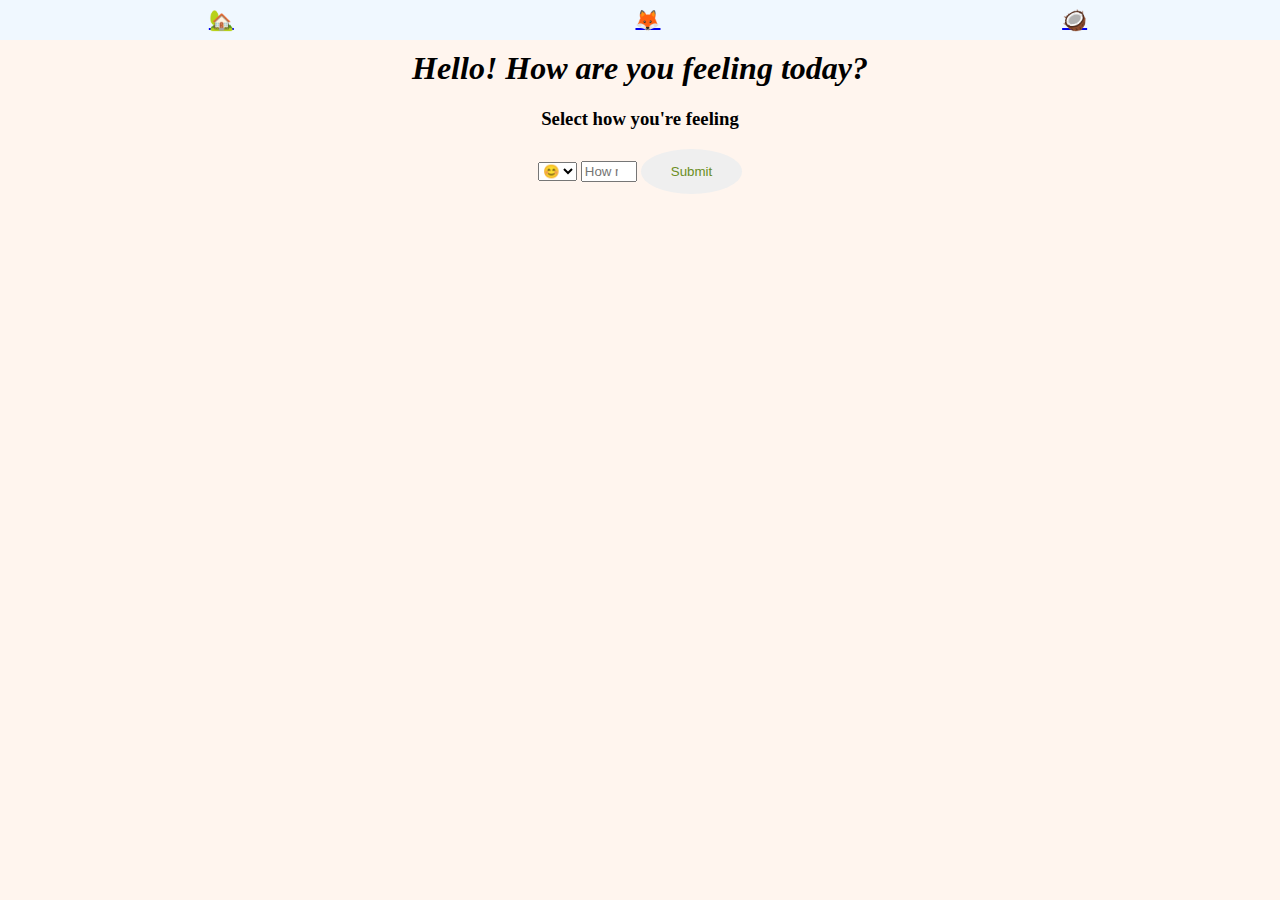
==== index.html @ 30f9346b "update css" ====
<!DOCTYPE html>

<html lang="en">
    <head>

        <meta charset="utf-8">
        <meta name="viewport" content="width=device-width, initial-scale=1.0">
        <link href="styles.css" rel="stylesheet">
        <title>Food To Eat</title>

        <style>
            body {
                text-align: center;
            }
            .button {
                color: olivedrab;
                border: none;
                border-radius: 50%;
                transition-duration: 0.4s;
                padding: 15px 30px;
            }
            .button.hover {
                border: 2px solid olivedrab;
                color: darkseagreen;
            }
        </style>
    </head>

    <body>
        <nav class="navbar">
            <a href="index.html" title="Home">🏡</a>
            <a href="mood.html" title="Progress">🦊</a>
            <a href="result.html" title="Result">🥥</a>
        </nav>
        <h1><i>Hello! How are you feeling today?</i></h1>
        <form id="form" action="/mood" >
            <h3 for="mood">Select how you're feeling</h3>
            <select name="mood" id="mood">
                <!-- happy -->
                <option value="10">&#x1F60A;</option> 
                <!-- love -->
                <option value="9">&#x1F60D;</option>
                <!-- cool -->
                <option value="8">&#x1F60E;</option>
                <!-- neutral -->
                <option value="7">&#x1F610;</option>
                <!-- sweat -->
                <option value="5">&#x1F614;</option>
                <!-- frown -->
                <option value="4">&#x1F613;</option>
                <!-- bad -->
                <option value="3">&#x1F615;</option>
                <!-- angry -->
                <option value="2">&#x1F620;</option>
                <!-- cry -->
                <option value="1">&#x1F622;</option>
                <!-- asleep -->
                <option value="6">&#x1F634;</option>
            </select>
            <input name="extent" id="intensity" placeholder="How much?" width="20px" type="number" min="1" max="10">
            <button type="submit" class="button">Submit</button>
        </form>

        <script>
            document.getElementById('form').addEventListener('submit', function(e) {
                e.preventDefault();

                let mood = document.getElementById('mood').value;
                let intensity = document.getElementById('intensity').value;

                localStorage.setItem('mood', mood);
                localStorage.setItem('intensity', intensity);

                window.location.href = 'mood.html';
            });
        </script>
    </body>
</html>
---- styles.css ----
.navbar {
    position: fixed;
    top: 0;
    left: 0;
    width: 100%;
    background-color: aliceblue;
    border-bottom: 1px solide #ccc;
    padding: 8px;
    display: flex;
    justify-content: space-around;
    align-items: center;
    z-index: 1000;
}
.navbar a {
    font-size: 20px;
    transition: transform 0.2s;
}

.navbar a:hover{
    color: cadetblue;
    transform: scale(1.2);
}
body {
    margin-top: 50px;
    background-color: seashell;
}

#image {
    max-width: 500px;
    max-height: 500px;
    width: auto;
    height: auto;
    display: block;
    margin: 0 auto;
}
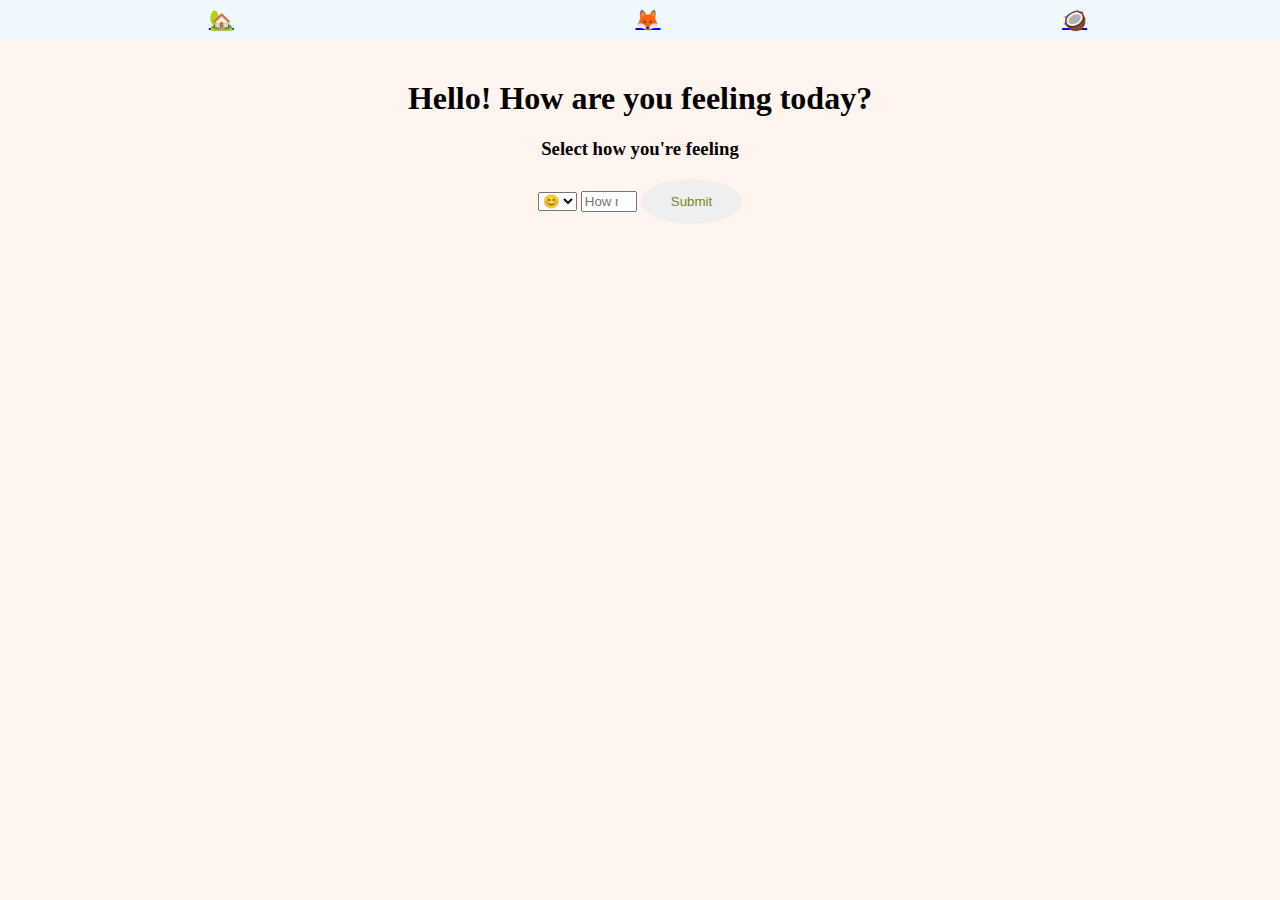
==== commit ef874d44: "fix css" ====
--- a/index.html
+++ b/index.html
@@ -11,6 +11,7 @@
         <style>
             body {
                 text-align: center;
+                margin-top: 80px;
             }
             .button {
                 color: olivedrab;
@@ -19,7 +20,7 @@
                 transition-duration: 0.4s;
                 padding: 15px 30px;
             }
-            .button.hover {
+            .button:hover {
                 border: 2px solid olivedrab;
                 color: darkseagreen;
             }
@@ -32,7 +33,7 @@
             <a href="mood.html" title="Progress">🦊</a>
             <a href="result.html" title="Result">🥥</a>
         </nav>
-        <h1><i>Hello! How are you feeling today?</i></h1>
+        <h1>Hello! How are you feeling today?</h1>
         <form id="form" action="/mood" >
             <h3 for="mood">Select how you're feeling</h3>
             <select name="mood" id="mood">
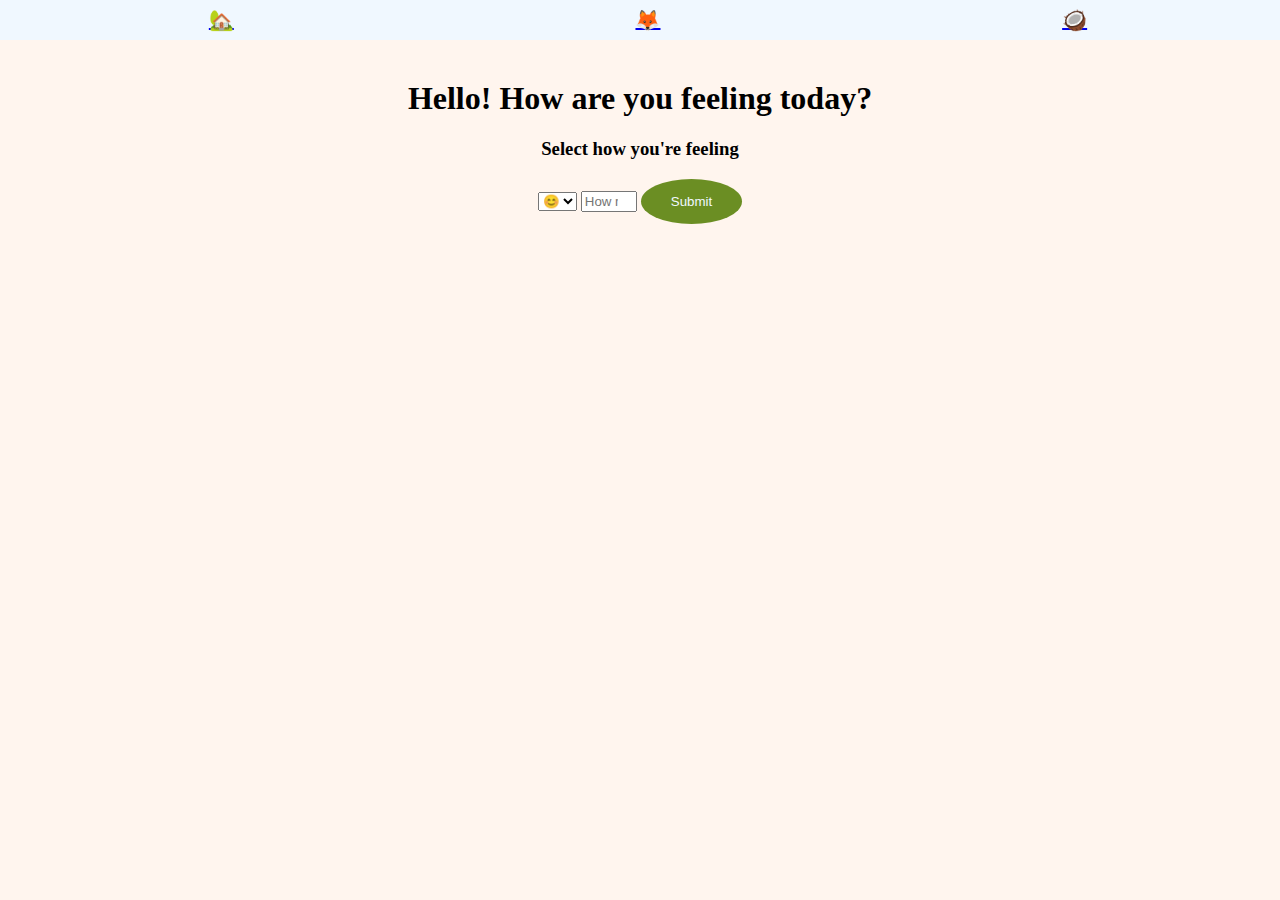
==== commit 40ab20c6: "added color css" ====
--- a/index.html
+++ b/index.html
@@ -14,7 +14,8 @@
                 margin-top: 80px;
             }
             .button {
-                color: olivedrab;
+                background-color: olivedrab;
+                color: aliceblue;
                 border: none;
                 border-radius: 50%;
                 transition-duration: 0.4s;
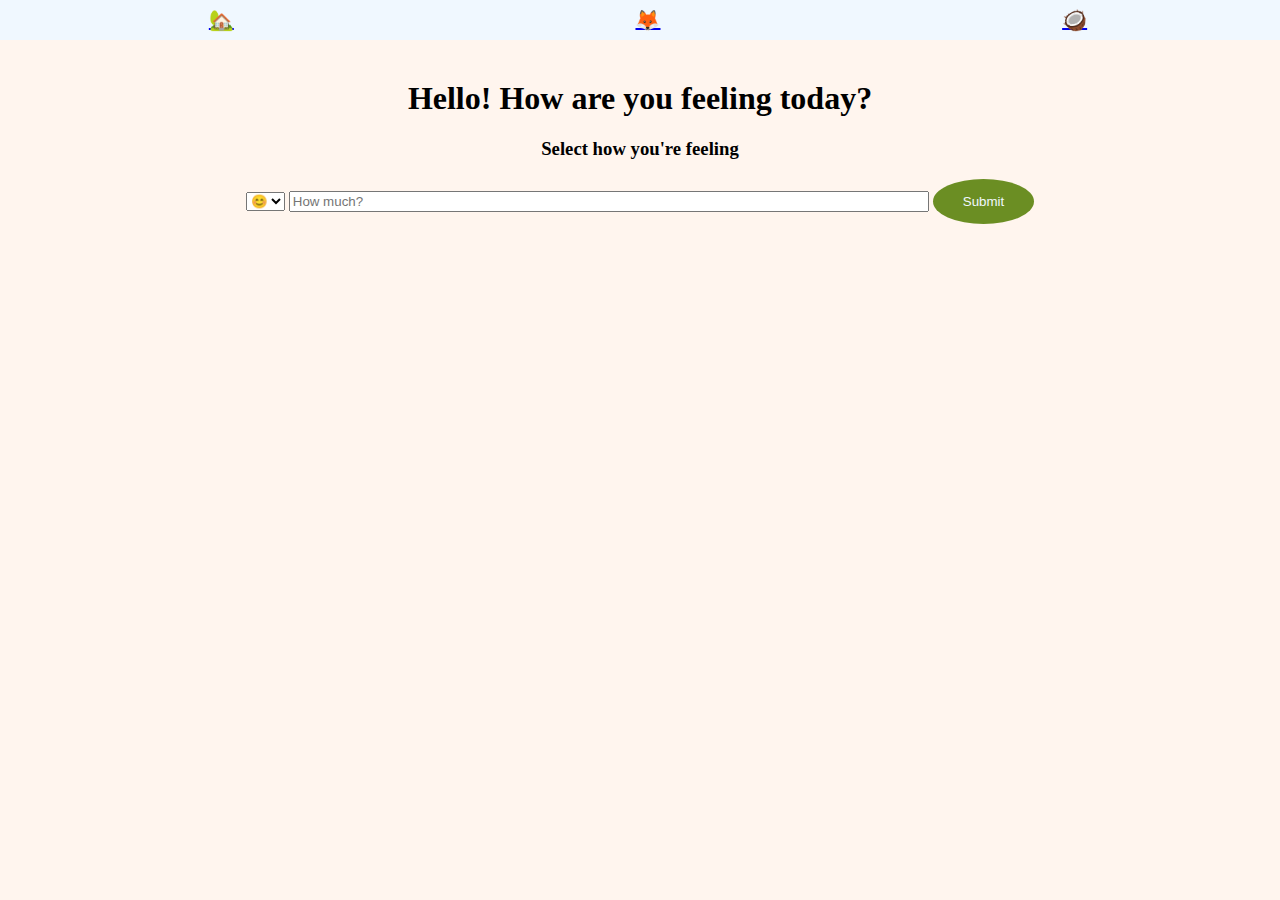
==== commit e825d1c2: "change css" ====
--- a/index.html
+++ b/index.html
@@ -23,7 +23,7 @@
             }
             .button:hover {
                 border: 2px solid olivedrab;
-                color: darkseagreen;
+                background-color: darkseagreen;
             }
         </style>
     </head>
@@ -59,7 +59,7 @@
                 <!-- asleep -->
                 <option value="6">&#x1F634;</option>
             </select>
-            <input name="extent" id="intensity" placeholder="How much?" width="20px" type="number" min="1" max="10">
+            <input name="extent" id="intensity" placeholder="How much?" style="width: 50%" type="number" min="1" max="10">
             <button type="submit" class="button">Submit</button>
         </form>
 
--- a/styles.css
+++ b/styles.css
@@ -25,6 +25,10 @@
     background-color: seashell;
 }
 
+.button {
+    cursor: pointer;
+}
+
 #image {
     max-width: 500px;
     max-height: 500px;
@@ -32,4 +36,4 @@
     height: auto;
     display: block;
     margin: 0 auto;
-}+}
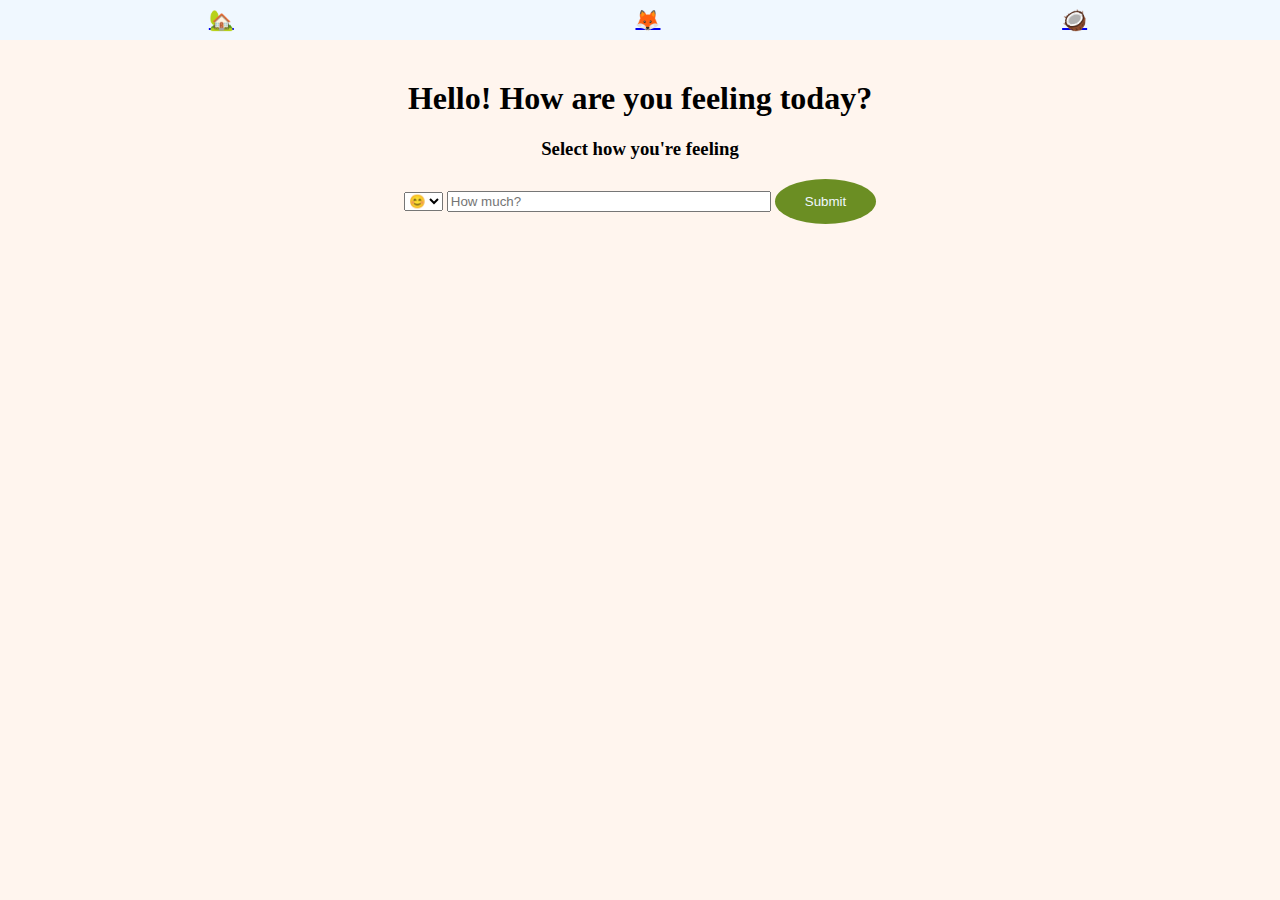
==== commit 7788be5c: "change" ====
--- a/index.html
+++ b/index.html
@@ -59,7 +59,7 @@
                 <!-- asleep -->
                 <option value="6">&#x1F634;</option>
             </select>
-            <input name="extent" id="intensity" placeholder="How much?" style="width: 50%" type="number" min="1" max="10">
+            <input name="extent" id="intensity" placeholder="How much?" style="width: 25%" type="number" min="1" max="10">
             <button type="submit" class="button">Submit</button>
         </form>
 
